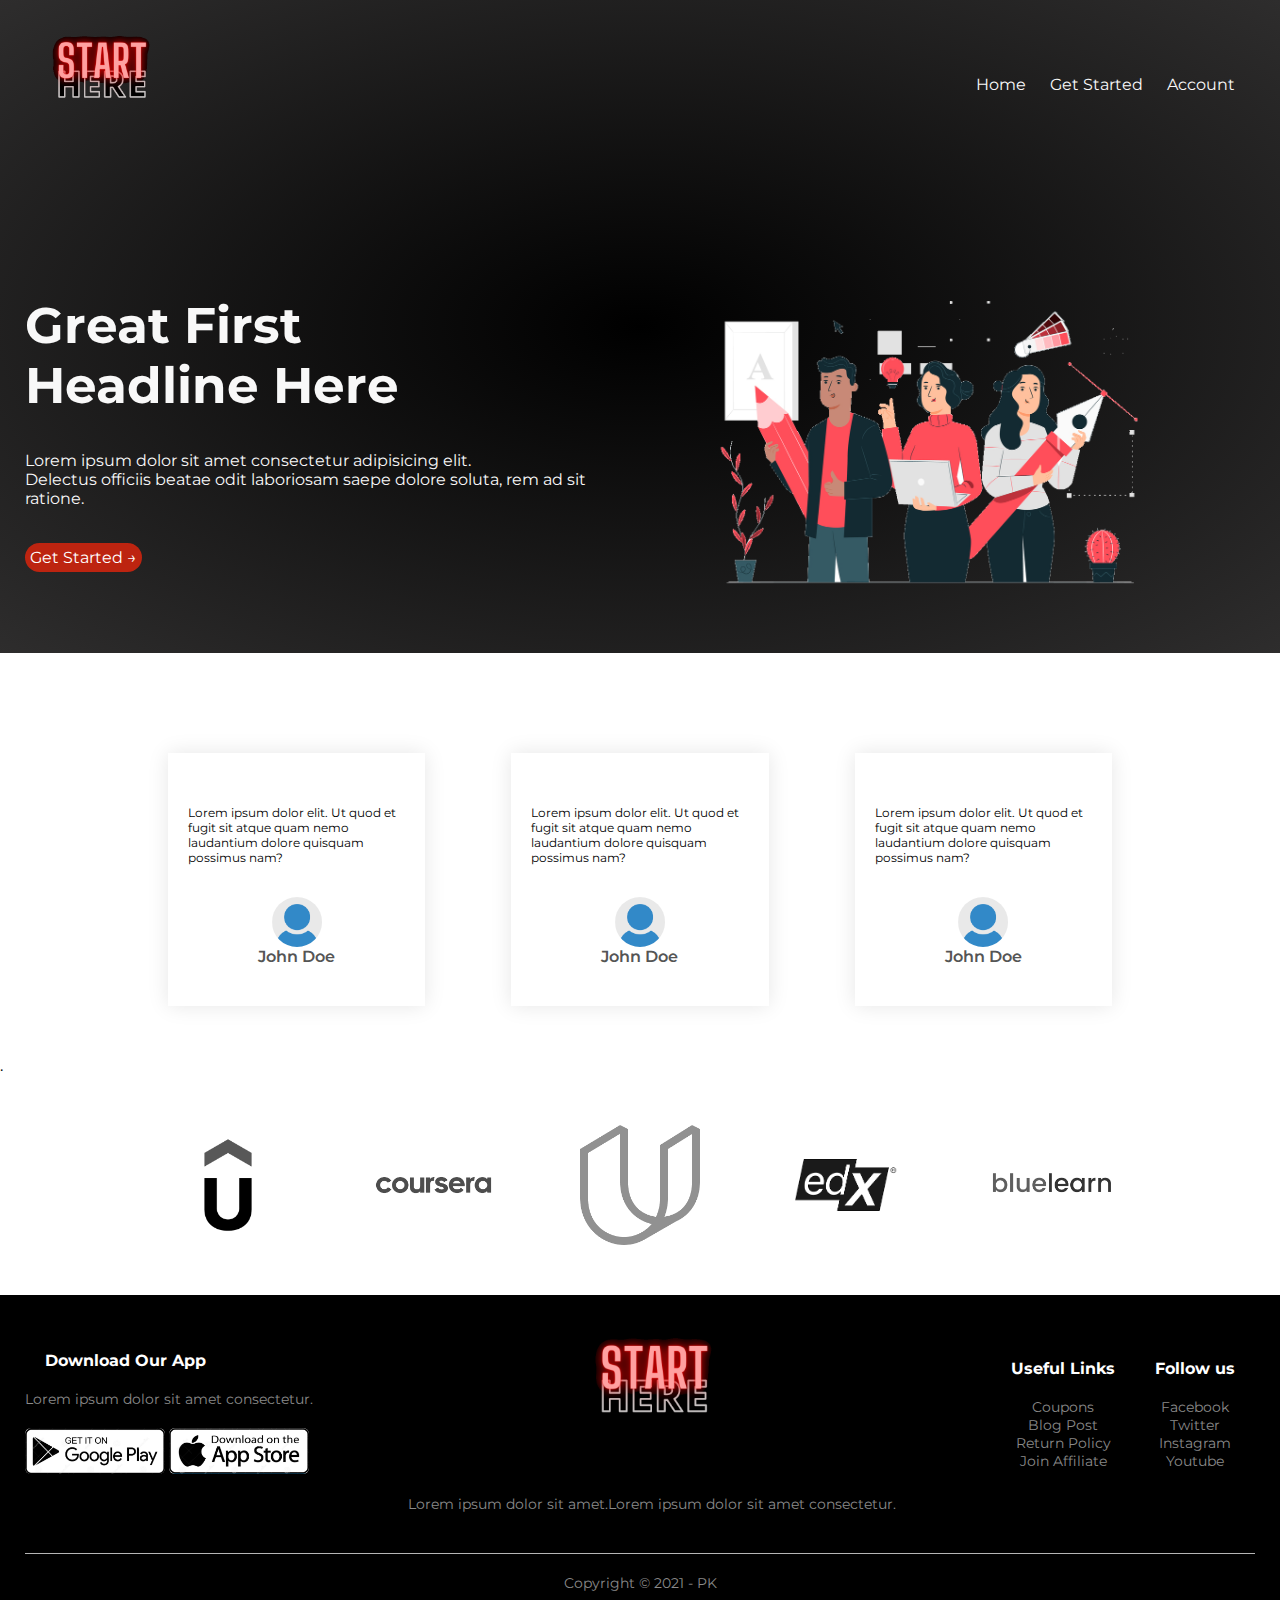
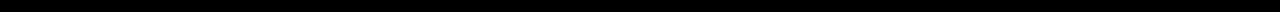
==== BL_Hackathon/index.html @ e523d8de "home page and about page done" ====
<html lang="en">
<head>
    <meta charset="UTF-8">
    <meta name="viewport" content="width=device-width, initial-scale=1.0">
    <title>Start Here</title>
    <link rel="stylesheet" href="landingPage.css">
    <link href="https://fonts.googleapis.com/css2?family=Montserrat:ital,wght@0,300;0,400;0,800;1,500&display=swap" rel="stylesheet">
    <link rel="stylesheet" href="https://use.fontawesome.com/releases/v5.14.0/css/all.css" integrity="sha384-HzLeBuhoNPvSl5KYnjx0BT+WB0QEEqLprO+NBkkk5gbc67FTaL7XIGa2w1L0Xbgc" crossorigin="anonymous">
</head>
<body>
    <div class="header">
    <div class="container">
        <div class="navbar">
            <div class="logo">
                <img src="logologo.png" width = "150px">
            </div>
            <nav>
                <ul id="MenuItems">
                    <li><a href="main.html">Home</a></li>
                    <li><a href="GetStarted.html">Get Started</a></li>
                    <li><a href="loginPage.html">Account <i class="fas fa-user"></i></a></li>
                </ul>
            </nav>
            <li style="list-style: none;" class="menu-icon" onclick="menutoggle()"><i class="fas fa-bars"></i></li>
        </div>
        <div class="row">
            <div class="col-2">
                <h1>Great First <br>Headline Here</h1>
                <p>Lorem ipsum dolor sit amet consectetur adipisicing elit. <br>Delectus officiis beatae odit laboriosam saepe dolore soluta, rem ad sit ratione.</p>
                <a href="" class="btn">Get Started &#8594</a>
            </div>
            <div class="col-2">
                <img src="graphics.png">
            </div>
        </div>
    </div>
</div>
   
    
    <!---------TESTIMONIAL---------->
   <div class="testimonial">
       <div class="small-container">
           <div class="row">
               <div class="col-4">
                <i class="fas fa-quote-left"></i>
                   <p style="color: black;">Lorem ipsum dolor elit. Ut quod et fugit sit atque quam nemo laudantium dolore quisquam possimus nam?</p>
                   <div class="center-text">
                   <div class="rating">
                    <i class="fa fa-star"></i>
                    <i class="fa fa-star"></i>
                    <i class="fa fa-star"></i>
                    <i class="fas fa-star-half-alt"></i>
                    <i class="far fa-star"></i>
                </div>
                <img src="Profile Photo.png">
                <h3>John Doe</h3>
                  </div>
               </div>
               <div class="col-4">
                <i class="fas fa-quote-left"></i>
                   <p style="color: black;">Lorem ipsum dolor elit. Ut quod et fugit sit atque quam nemo laudantium dolore quisquam possimus nam?</p>
                   <div class="center-text">
                   <div class="rating">
                    <i class="fa fa-star"></i>
                    <i class="fa fa-star"></i>
                    <i class="fa fa-star"></i>
                    <i class="fas fa-star-half-alt"></i>
                    <i class="far fa-star"></i>
                </div>
                <img src="Profile Photo.png">
                <h3>John Doe</h3>
                  </div>
               </div>
               <div class="col-4">
                <i class="fas fa-quote-left"></i>
                   <p style="color: black;">Lorem ipsum dolor elit. Ut quod et fugit sit atque quam nemo laudantium dolore quisquam possimus nam?</p>
                   <div class="center-text">
                   <div class="rating">
                    <i class="fa fa-star"></i>
                    <i class="fa fa-star"></i>
                    <i class="fa fa-star"></i>
                    <i class="fas fa-star-half-alt"></i>
                    <i class="far fa-star"></i>
                </div>
                <img src="Profile Photo.png">
                <h3>John Doe</h3>
                  </div>
               </div>
            </div>
       </div>
   </div>
   <!--------- BRANDS  --------->
   .<div class="brands">
       <div class="small-container">
           <div class="row">
               <div class="col-5">
                   <img src="udemy.png">
                </div>
                <div class="col-5">
                    <img src="coursera.png">
                 </div>
                 <div class="col-5">
                    <img src="udacity.png">
                 </div>
                 <div class="col-5">
                    <img src="edx.png">
                 </div>
                 <div class="col-5">
                    <img src="bl.png">
                 </div>
           </div>
       </div>
   </div>

   <!-------- FOOTER --------->
   <div class="footer">
    <div class="container">
        <div class="row">
            <div class="footer-col-1">
                <h3>Download Our App</h3>
                <p>Lorem ipsum dolor sit amet consectetur.</p>
                <div class="app-logo">
                 <img src="App1.png">
                 <img src="App2.png">
             </div>
            </div>
            <div class="footer-col-2">
             <img src="logologo.png" width="170px">
             <p>Lorem ipsum dolor sit amet.Lorem ipsum dolor sit amet consectetur.</p>
           </div>
          <div class="footer-col-3">
             <div class="txt">
             <h3>Useful Links</h3>
             <ul>
                 <li>Coupons</li>
                 <li>Blog Post</li>
                 <li>Return Policy</li>
                 <li>Join Affiliate</li>
             </ul>
             </div>
             <div class="txt">
                 <h3>Follow us</h3>
                 <ul>
                     <li>Facebook</li>
                     <li>Twitter</li>
                     <li>Instagram</li>
                     <li>Youtube</li>
                 </ul>
              </div>
         </div>
    </div>
    <hr>
    <p class="copyright">Copyright &#169 2021 - PK</p>
</div>
</div>


<script src="landingPage.js"></script>
</body>
</html>
---- BL_Hackathon/landingPage.css ----
* {
    margin: 0;
    padding: 0;
    box-sizing: border-box;
    /* background-color: black; */
}
body{
    font-family: 'Montserrat', sans-serif;
}
.navbar {
    display: flex;
    align-items: center;
    /* padding: 20px; */
    padding: 0px;
}
nav {
    flex: 1;
    text-align: right;
}
nav ul {
    display: inline-block;
    list-style-type: none;
}
nav ul li{
    display: inline-block;
    margin-right: 20px;
}
a{
    text-decoration: none;
    color: rgb(248, 248, 248);
}
h1{
    color:rgb(248, 248, 248);
}
p{
    color: rgb(248, 248, 248);
}
.container{
    max-width: 1300px;
    margin: auto;
    padding-left: 25px;
    padding-right: 25px;
}
.row{
    display: flex;
    align-items: center;
    flex-wrap: wrap;
    justify-content: space-around;
}
.col-2 {
    /* padding-left: 40px; */
    flex-basis: 50%;
    min-width: 300px;
}
.col-2 img{
    max-width: 90%;
    padding: 50px 0px;
    margin-left: 40px;
    width: 500px;
}
.col-2 h1 {
    font-size: 50px;
    line-height: 60px;
    margin: 25px 0;
}
.btn{
    padding: 5px;
    display: inline-block;
    background: #bd2410;
    color: #fff ;
    margin: 30px 0;
    border-radius: 30px;
}
.btn:hover{
    background: #563434;
}
.header{
    background: radial-gradient(#000, rgb(46, 45, 45)) ;
}
.header .row{
    margin-top: 70px;
}
.categories{
    margin: 70px 0;
}
.col-3{
    justify-content: center;
    flex-basis: auto;
    min-width: 250px;
    margin-bottom: 30px;
}

.small-container{
    max-width: 1080px;
    margin: auto;
    padding-left: 25px;
    padding-right: 25px;
}
.col-4{
    flex-basis: 25%;
    padding: 10px;
    min-width: 200px;
    margin-bottom: 50px;
    transition: transform 0.5s;
}
.title{
    text-align: center;
    margin: 0 auto 80px;
    position: relative;
    line-height: 60px;
    color: #555;
}
.title::after{
    content: '';
    background: #bd2410;
    width: 80px;
    height: 5px;
    border-radius: 5px;
    position: absolute;
    bottom: 0;
    left: 50%;
    transform: translateX(-50%);
}
h5{
    color: #555;
    font-weight: normal;
}
.col-4 p{
    font-size: 14px;
}
.rating i {
    color: #bd2410;
}
.col-4:hover{
    transform: translateY(-5px);
}
/* --------OFFER------ */
/* .offer{
    background: radial-gradient(ellipse at center, rgba(246,246,246,1) 0%, rgba(255,255,255,1) 0%, rgba(255,255,255,1) 72%, rgba(237,237,237,1) 89%, rgba(237,237,237,1) 100%);
    margin-top: 80px;
    padding: 30px 0;
}
.col-2 .offer-img{
    padding: 50px;
}
small{
    color: #555;
} */
/* --------TESTIMONIAL---------- */

.testimonial{
    padding-top: 100px;
}
.testimonial .col-4{
    /* justify-content: center;
    text-align: center; */
    padding: 40px 20px;
    box-shadow: 0 0 20px 0px rgba(0,0,0,0.1);
    cursor: pointer;
}
.testimonial .col-4 img{
    width: 50px;
    margin-top: 20px;
    border-radius: 50%;
}
.testimonial .col-4:hover{
    transform: translateY(-10px);
}
.center-text{
    justify-content: center;
    text-align: center;
}
.fa-quote-left{
    font-size: 34px;
    color: #bd2410;
}
.col-4 p{
    font-size: 12px;
    margin: 12px 0;
    color: #777;
}
.testimonial .col-4 h3{
    font-weight: 600;
    color: #555;
    font-size: 16px;
}

/* ------- BRANDS ------- */
.brands{
    margin: 50px auto;
}
.col-5{
    width: 120px;
}
.col-5 img{
    width: 100%;
    cursor: pointer;
    filter: grayscale(100%);
}
.col-5 img:hover{
    filter: grayscale(0);
}

/* ---------- FOOTER ---------- */
.footer{
    background: #000;
    color: #8a8a8a;
    font-size: 14px;
    padding: 0px 0 20px;
    margin: 0;
}
.footer p{
    color: #8a8a8a;
}
.footer h3{
    color: #fff;
    margin: 20px;
}
.footer-col-1, .footer-col-2, .footer-col-3, .footer-col-4{
    min-width: 250px;
    margin-bottom:20px ;
}
.footer-col-2{
    flex: 1;
    text-align: center;
}
.footer-col-2 img{
    width: 180px;
    margin-bottom: 20px;
}
/* .footer-col-3 ul, .footer-col-4 ul{
    list-style: none;
    flex-basis: 12%;
    text-align: center;
} */
.footer-col-3{
    display: flex;
    text-align: center;
}
.footer-col-3 ul{
    list-style: none;
}
.app-logo{
    margin-top: 20px;
}
.app-logo img{
    width: 140px;
    border-radius: 6px; /*additional*/
}
.footer hr{
    border:none;
    background: #b5b5b5;
    height: 1px;
    margin: 20px 0;
}
.copyright{
    text-align: center;
}
/* .fas{
    width: 28px;
    margin-left: 20px;
    display: none;
} */

.menu-icon{
    width: 28px;
    margin-left: 20px;
    display: none;
}


/* -----------ACCOUNT PAGE------------ */
.account-page{
    padding: 50px 0;
    background: radial-gradient(#000, rgb(46, 45, 45)) ;
}
.form-container{
    /* background: radial-gradient(ellipse at center, rgba(246,246,246,1) 0%, rgba(255,255,255,1) 0%, rgba(255,255,255,1) 72%, rgba(237,237,237,1) 89%, rgba(237,237,237,1) 100%); */
    width: 300px;
    height: 400px;
    position: relative;
    text-align: center;
    padding: 20px 0;
    margin: auto;
    box-shadow: 0 0 20px 0px rgba(0,0,0,0.1);
    overflow: hidden;
}
.form-container span{
    font-weight: bold;
    padding: 0 10px;
    color: #555;
    cursor: pointer;
    width: 100px;
    display: inline-block;
}
.form-btn{
    display: inline-block;
}
.form-container form{
    max-width: 300px;
    padding: 0 20px;
    position: absolute;
    top: 130px;
    transition: transform 1s;
}
form input{
    width: 100%;
    height: 30px;
    margin: 10px 0;
    padding: 0 10px;
    border: 1px solid #ccc;
}
form .btn{
    width: 100%;
    border: none;
    cursor: pointer;
    margin: 10px 0;
}
form .btn:focus{
    outline: none;
}
#LoginForm{
    left: -300px;
}
#RegForm{
    left: 0;
}
form a{
    font-size: 12px;
}
#Indicator{
    width: 100px;
    border: none;
    background: #bd2410;
    height: 3px;
    /* margin-top: 80px; */
    transform: translateX(100px);
    transition: transform 1s;
}

/* ---------- CONTACT PAGE ----------- */

.contact{
    margin: 70px 0;
    background: radial-gradient(ellipse at center, rgba(246,246,246,1) 0%, rgba(255,255,255,1) 0%, rgba(255,255,255,1) 72%, rgba(237,237,237,1) 89%, rgba(237,237,237,1) 100%);
}
input{
    width: 300px;
    height: 30px;
    margin-bottom: 15px;
}
textarea{
    width: 300px;
    height: 90px;
}


/* ---------- ABOUT PAGE --------- */

.aboutInfo{
    padding: 20px 20px;
    /* background: radial-gradient(circle, rgba(226,99,99,1) 0%, rgba(211,88,71,1) 38%, rgba(166,25,25,1) 100%); */
}
#owner{
    display: flex;
    justify-content: space-between;
}
.ownerPhoto img{
    border-radius: 50%;
    margin-left: 0%;
    padding-left: 20px;
    padding-right: 20px;
}
/* .ownerPhoto small{
    position: relative;
    left: 80px;
} */
.col-2 p{
    padding: 10px 20px 5px 0;
}
.block{
    padding-left: 10px;
    margin-left: 30px;
    background: radial-gradient(ellipse at center, rgba(246,246,246,1) 0%, rgba(255,255,255,1) 0%, rgba(255,255,255,1) 72%, rgba(237,237,237,1) 89%, rgba(237,237,237,1) 100%);
}

/* ----------- MEDIA QUERY FOR MENU ----------- */
@media only screen and (max-width: 800px){
    
    nav ul{
        position: absolute;
        top: 70px;
        left: 0;
        background: #333;
        width: 100%;
        overflow: hidden;
        transition: max-height 0.5s;
    }
    nav ul li{
        display: block;
        margin-right: 50px;
        margin-top: 10px;
        margin-bottom: 10px;
    }
    nav ul li a{
        color: #fff;
    }

    .menu-icon{
        display: block;
        cursor: pointer;
    }

}

/* ------------media query for less than 600 screen size----------- */
@media only screen and (max-width: 600px){

    .row{
        text-align: center;
    }
    .col-2, .col-3, .col-4{
        flex-basis: 100%;
    }
    .single-product .row{
        text-align: left;
    }
    .single-product .col-2{
        padding: 20px 0;
    }
    .single-product h1{
        font-size: 26px;
        line-height: 32px;
    }
    .cart-info p{
        display: none;
    }
}
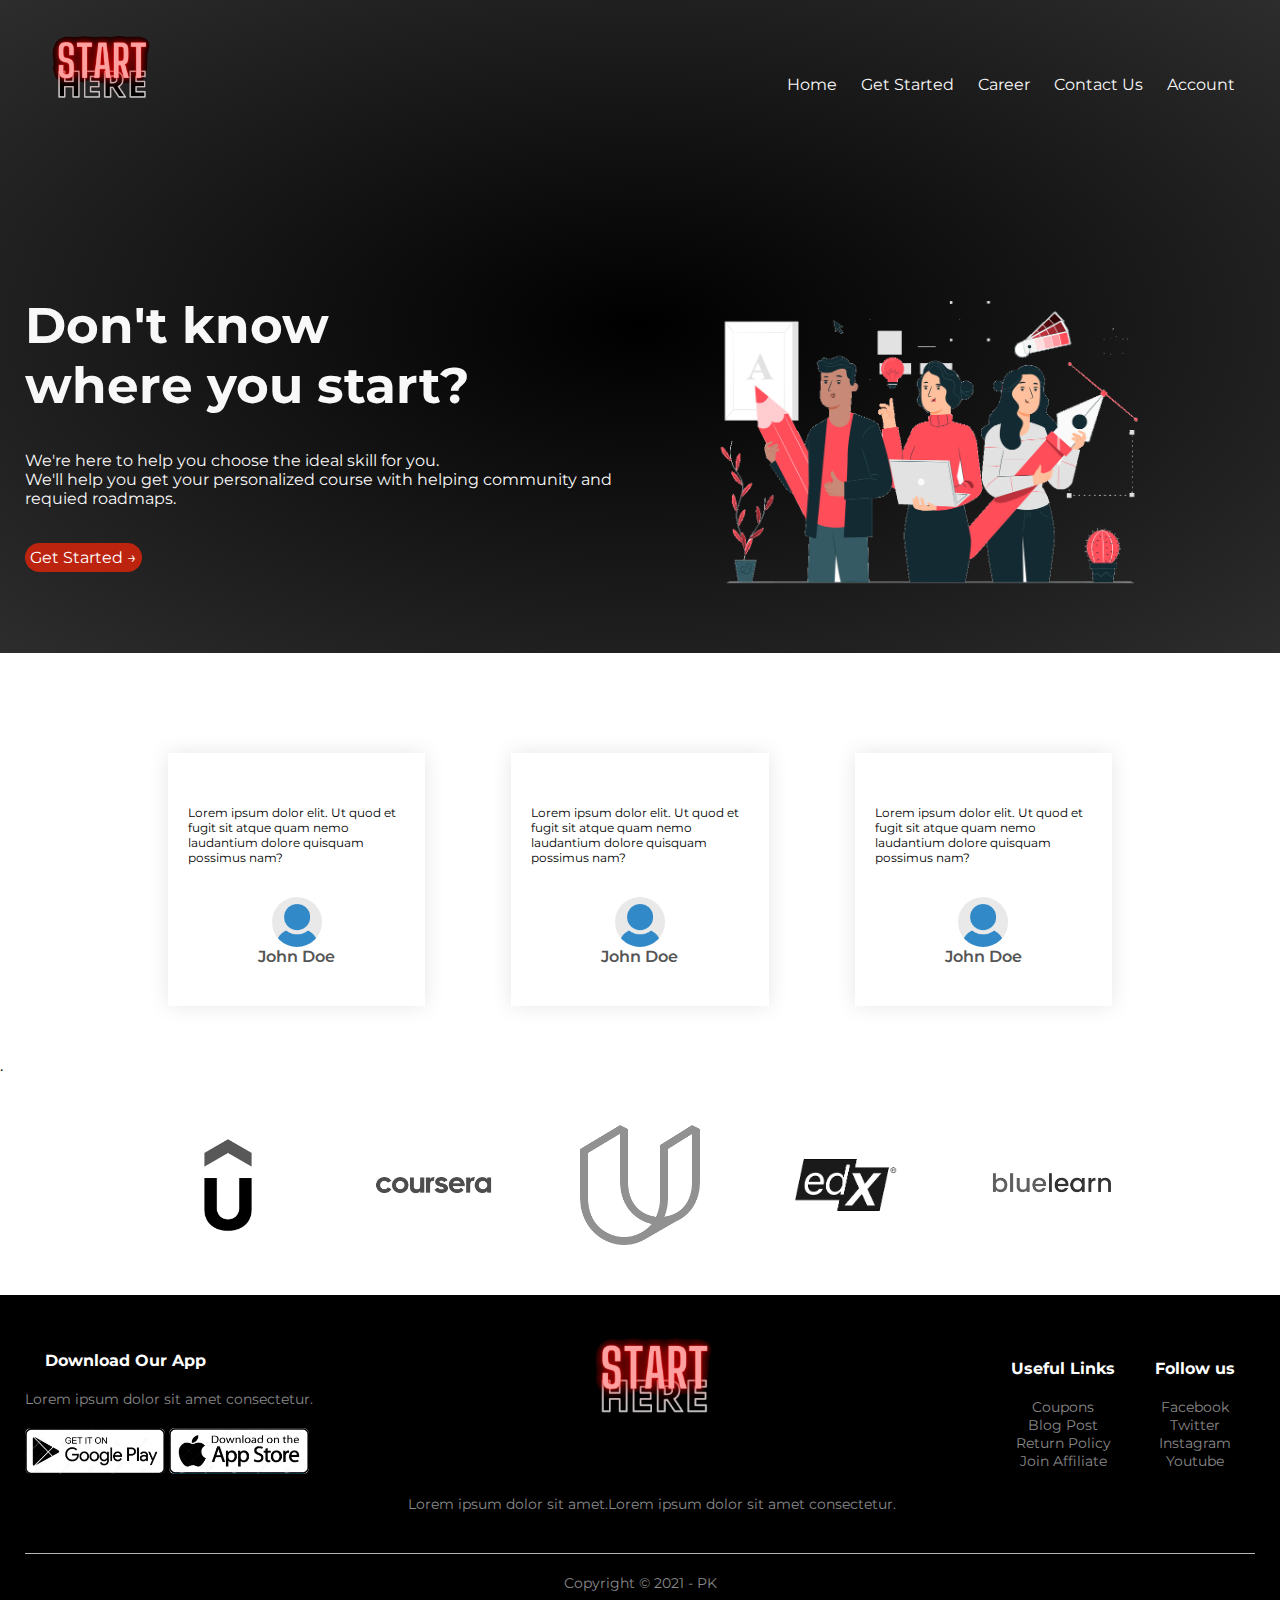
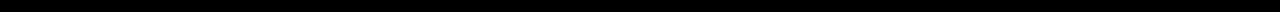
==== commit 7105714b: "get started , questions and answer pages uploaded" ====
--- a/BL_Hackathon/index.html
+++ b/BL_Hackathon/index.html
@@ -17,7 +17,9 @@
             <nav>
                 <ul id="MenuItems">
                     <li><a href="main.html">Home</a></li>
-                    <li><a href="GetStarted.html">Get Started</a></li>
+                    <li><a href="getstarted.html">Get Started</a></li>
+                    <li><a href="">Career</a></li>
+                    <li><a href="">Contact Us</a></li>
                     <li><a href="loginPage.html">Account <i class="fas fa-user"></i></a></li>
                 </ul>
             </nav>
@@ -25,9 +27,9 @@
         </div>
         <div class="row">
             <div class="col-2">
-                <h1>Great First <br>Headline Here</h1>
-                <p>Lorem ipsum dolor sit amet consectetur adipisicing elit. <br>Delectus officiis beatae odit laboriosam saepe dolore soluta, rem ad sit ratione.</p>
-                <a href="" class="btn">Get Started &#8594</a>
+                <h1>Don't know<br>where you start?</h1>
+                <p>We're here to help you choose the ideal skill for you.<br>We'll help you get your personalized course with helping community and requied roadmaps.</p>
+                <a href="getstarted.html" class="btn">Get Started &#8594</a>
             </div>
             <div class="col-2">
                 <img src="graphics.png">
